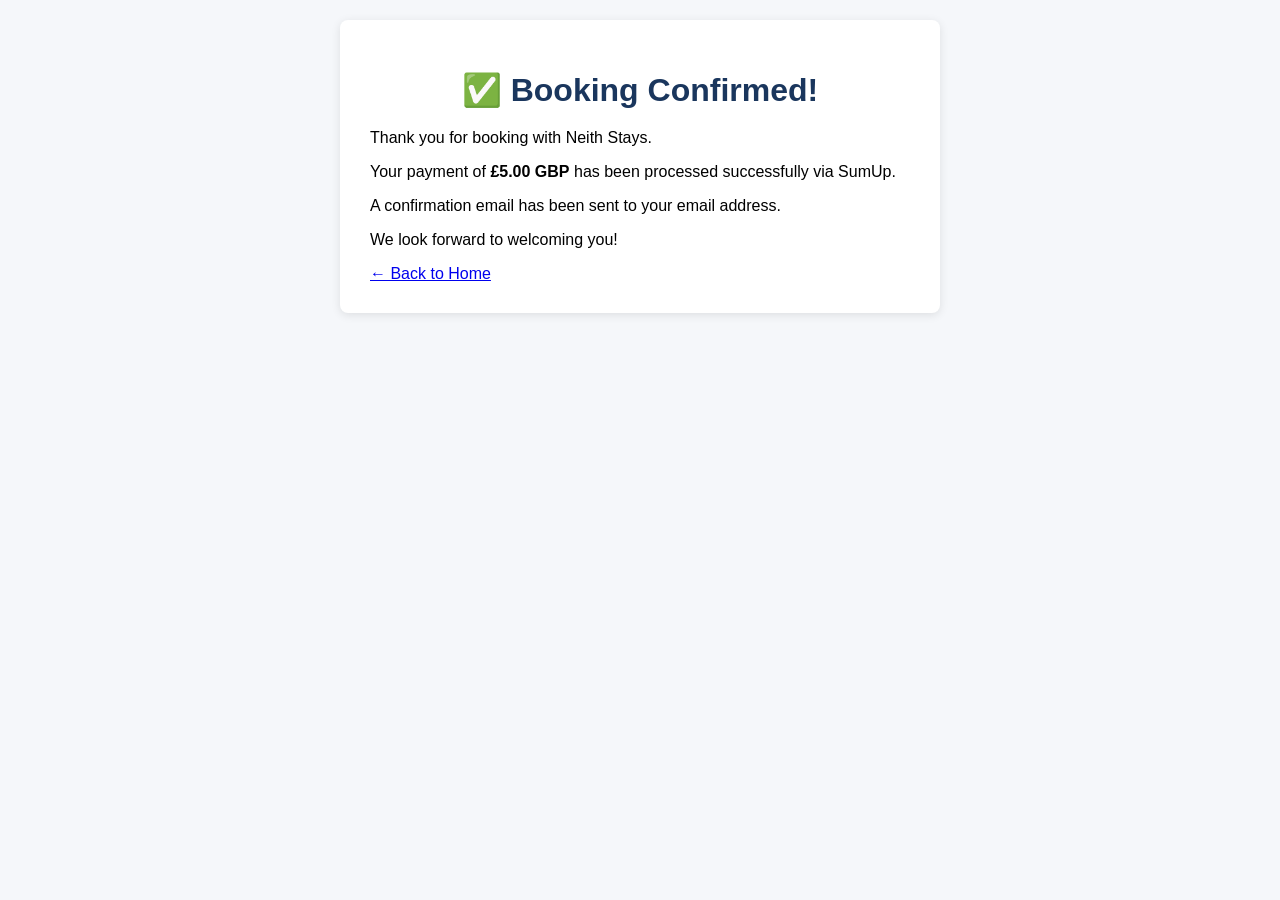
==== booking-success.html @ 03695f94 "Initial GitHub Pages site" ====
<!DOCTYPE html>
<html lang="en">
<head>
    <meta charset="UTF-8">
    <meta name="viewport" content="width=device-width, initial-scale=1">
    <title>Booking Confirmed - Neith Stays</title>
    <link rel="stylesheet" href="/style.css">
</head>
<body>
    <div class="container">
        <h1>✅ Booking Confirmed!</h1>
        <p>Thank you for booking with Neith Stays.</p>
        <p>Your payment of <strong>£5.00 GBP</strong> has been processed successfully via SumUp.</p>
        <p>A confirmation email has been sent to your email address.</p>
        <p>We look forward to welcoming you!</p>
        <a href="/">← Back to Home</a>
    </div>
</body>
</html>
---- style.css ----
/* Simple styling for Neith Stays booking page */
body {
    font-family: Arial, sans-serif;
    max-width: 600px;
    margin: 0 auto;
    padding: 20px;
    background-color: #f5f7fa;
}
.container {
    background: white;
    padding: 30px;
    border-radius: 8px;
    box-shadow: 0 2px 10px rgba(0,0,0,0.1);
}
h1 {
    color: #1a365d;
    text-align: center;
    margin-bottom: 20px;
}
label {
    display: block;
    margin-bottom: 5px;
    font-weight: bold;
}
input {
    width: 100%;
    padding: 10px;
    border: 1px solid #ccc;
    border-radius: 4px;
    font-size: 16px;
}
button {
    background-color: #2c3e50;
    color: white;
    padding: 12px 30px;
    border: none;
    border-radius: 4px;
    cursor: pointer;
    font-size: 16px;
    margin-top: 20px;
}
button:hover {
    background-color: #34495e;
}
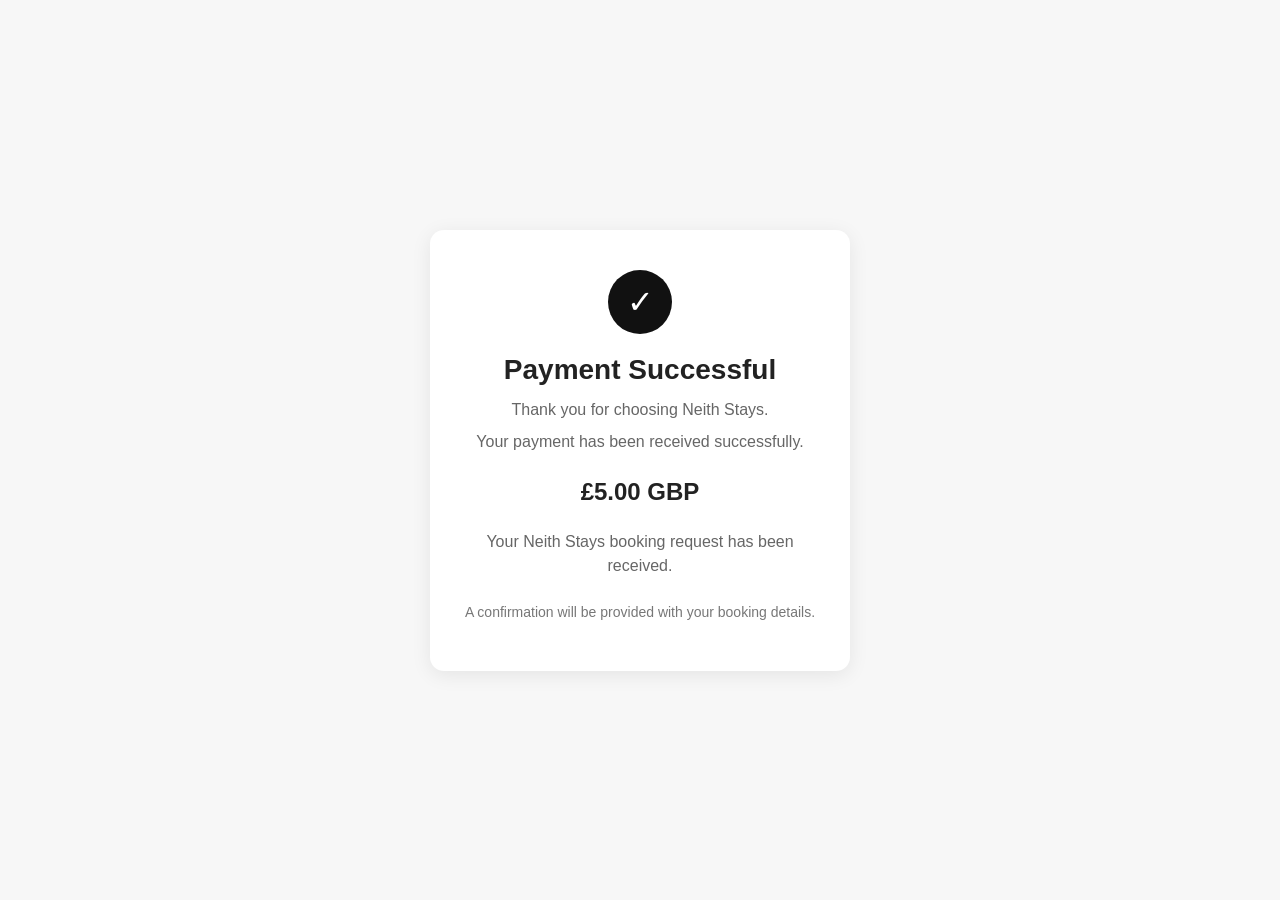
==== commit 5c6e5f6a: "Create successful payment confirmation page" ====
--- a/booking-success.html
+++ b/booking-success.html
@@ -2,18 +2,85 @@
 <html lang="en">
 <head>
     <meta charset="UTF-8">
-    <meta name="viewport" content="width=device-width, initial-scale=1">
-    <title>Booking Confirmed - Neith Stays</title>
-    <link rel="stylesheet" href="/style.css">
+    <meta name="viewport" content="width=device-width, initial-scale=1.0">
+    <title>Payment Successful - Neith Stays</title>
+    <style>
+        body {
+            margin: 0;
+            min-height: 100vh;
+            display: flex;
+            align-items: center;
+            justify-content: center;
+            background: #f7f7f7;
+            font-family: Arial, sans-serif;
+            color: #222;
+        }
+
+        .card {
+            width: min(90%, 420px);
+            padding: 40px 30px;
+            box-sizing: border-box;
+            text-align: center;
+            background: white;
+            border-radius: 14px;
+            box-shadow: 0 4px 20px rgba(0,0,0,0.08);
+        }
+
+        .check {
+            width: 64px;
+            height: 64px;
+            margin: 0 auto 20px;
+            border-radius: 50%;
+            background: #111;
+            color: white;
+            display: flex;
+            align-items: center;
+            justify-content: center;
+            font-size: 32px;
+        }
+
+        h1 {
+            margin: 0 0 12px;
+            font-size: 28px;
+        }
+
+        p {
+            margin: 8px 0;
+            color: #666;
+            line-height: 1.5;
+        }
+
+        .amount {
+            margin: 24px 0;
+            font-size: 24px;
+            font-weight: 700;
+            color: #222;
+        }
+
+        .confirmation {
+            margin-top: 24px;
+            font-size: 14px;
+            color: #777;
+        }
+    </style>
 </head>
+
 <body>
-    <div class="container">
-        <h1>✅ Booking Confirmed!</h1>
-        <p>Thank you for booking with Neith Stays.</p>
-        <p>Your payment of <strong>£5.00 GBP</strong> has been processed successfully via SumUp.</p>
-        <p>A confirmation email has been sent to your email address.</p>
-        <p>We look forward to welcoming you!</p>
-        <a href="/">← Back to Home</a>
+    <div class="card">
+        <div class="check">✓</div>
+
+        <h1>Payment Successful</h1>
+
+        <p>Thank you for choosing Neith Stays.</p>
+        <p>Your payment has been received successfully.</p>
+
+        <div class="amount">£5.00 GBP</div>
+
+        <p>Your Neith Stays booking request has been received.</p>
+
+        <p class="confirmation">
+            A confirmation will be provided with your booking details.
+        </p>
     </div>
 </body>
-</html>+</html>
